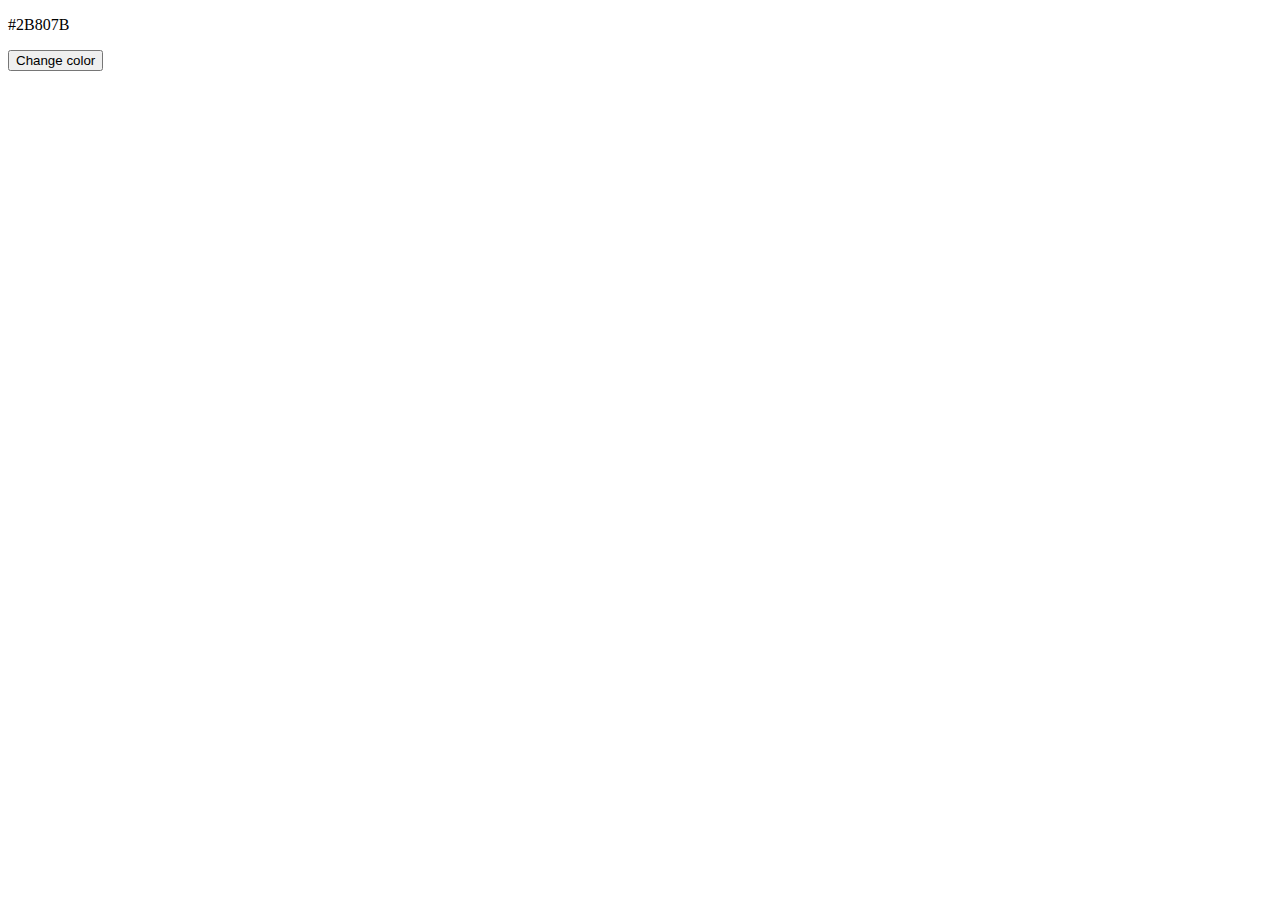
==== hex-random-colors/index.html @ 5958a9ee "pizza toppings and hexadecimal random colors projects with defined html and css" ====
<!DOCTYPE html>
<html lang="es">
  <head>
    <meta charset="UTF-8">
    <meta name="viewport" content="width=device-width, initial-scale=1.0">
    <link rel="stylesheet" href="styles.css">
    <link rel="icon" type="image/png" href="img/favicon.png">
    <title>Hexadecimal random colors</title>
  </head>

  <body class ="flex-center">
    <div id="container" class="flex-center">
      <p id="color">#2B807B</p>
      <button id="button-color">Change color</button>             
    </div>
    <script> src="app.js"</script>
  </body>
</html>
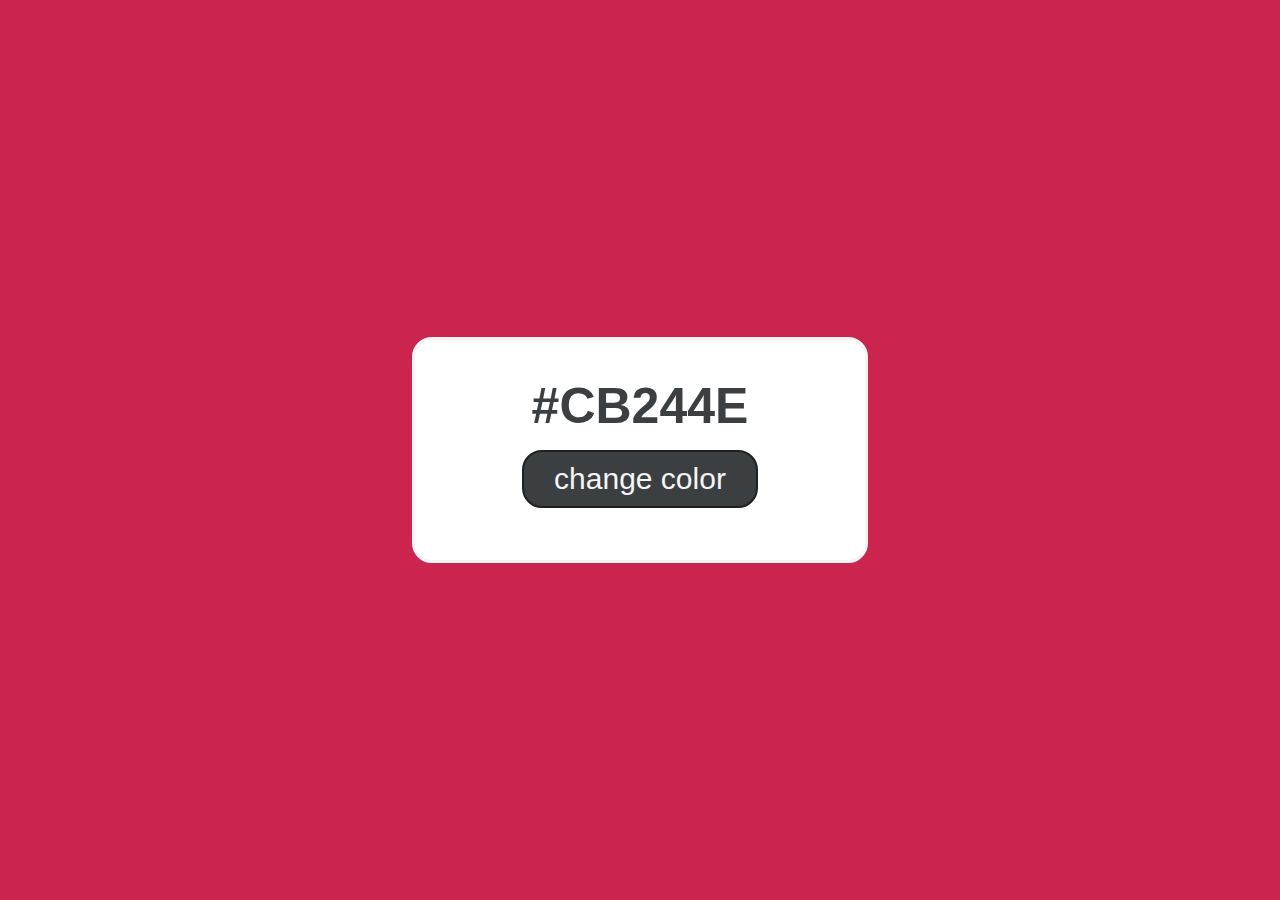
==== commit e7c9e784: "hexadecimal random colors project finished" ====
--- a/hex-random-colors/index.html
+++ b/hex-random-colors/index.html
@@ -10,9 +10,10 @@
 
   <body class ="flex-center">
     <div id="container" class="flex-center">
-      <p id="color">#2B807B</p>
-      <button id="button-color">Change color</button>             
+      <p id="color">#CB244E</p>
+      <button id="button-color">change color</button>             
     </div>
-    <script> src="app.js"</script>
+    
+    <script src="app.js"></script>
   </body>
 </html>--- a/hex-random-colors/styles.css
+++ b/hex-random-colors/styles.css
@@ -0,0 +1,54 @@
+/* General styles */
+*{
+    margin: 0;
+    padding: 0;
+    font-family: Verdana, sans-serif;
+}
+
+body{
+    height: 100vh;
+    background-color: #cb244e;
+    text-align: center;
+    color: #3b3f41;
+}
+
+.flex-center {
+    display: flex;
+    justify-content: center;
+    align-items: center;
+}
+
+/* Container */
+#container {
+    height: 220px;
+    width: 450px;
+    background-color: white;
+    border: 3px solid whitesmoke;
+    border-radius: 20px;
+    flex-wrap: wrap;
+    flex-direction: column;
+}
+
+/* Text */
+#color{
+    font-size: 50px;
+    font-weight: bold;
+}
+
+/* Button */
+#button-color{
+    font-size: 30px;
+    color: whitesmoke;
+    border-radius: 20px;
+    background-color: #3b3f41;
+    margin: 15px;
+    padding: 10px 30px;
+    border: 2px solid #1f2121;
+    user-select: none;
+    cursor: pointer;
+    transition-duration: 0.4s;
+}
+
+#button-color:hover{
+    background-color: #222425;
+}
